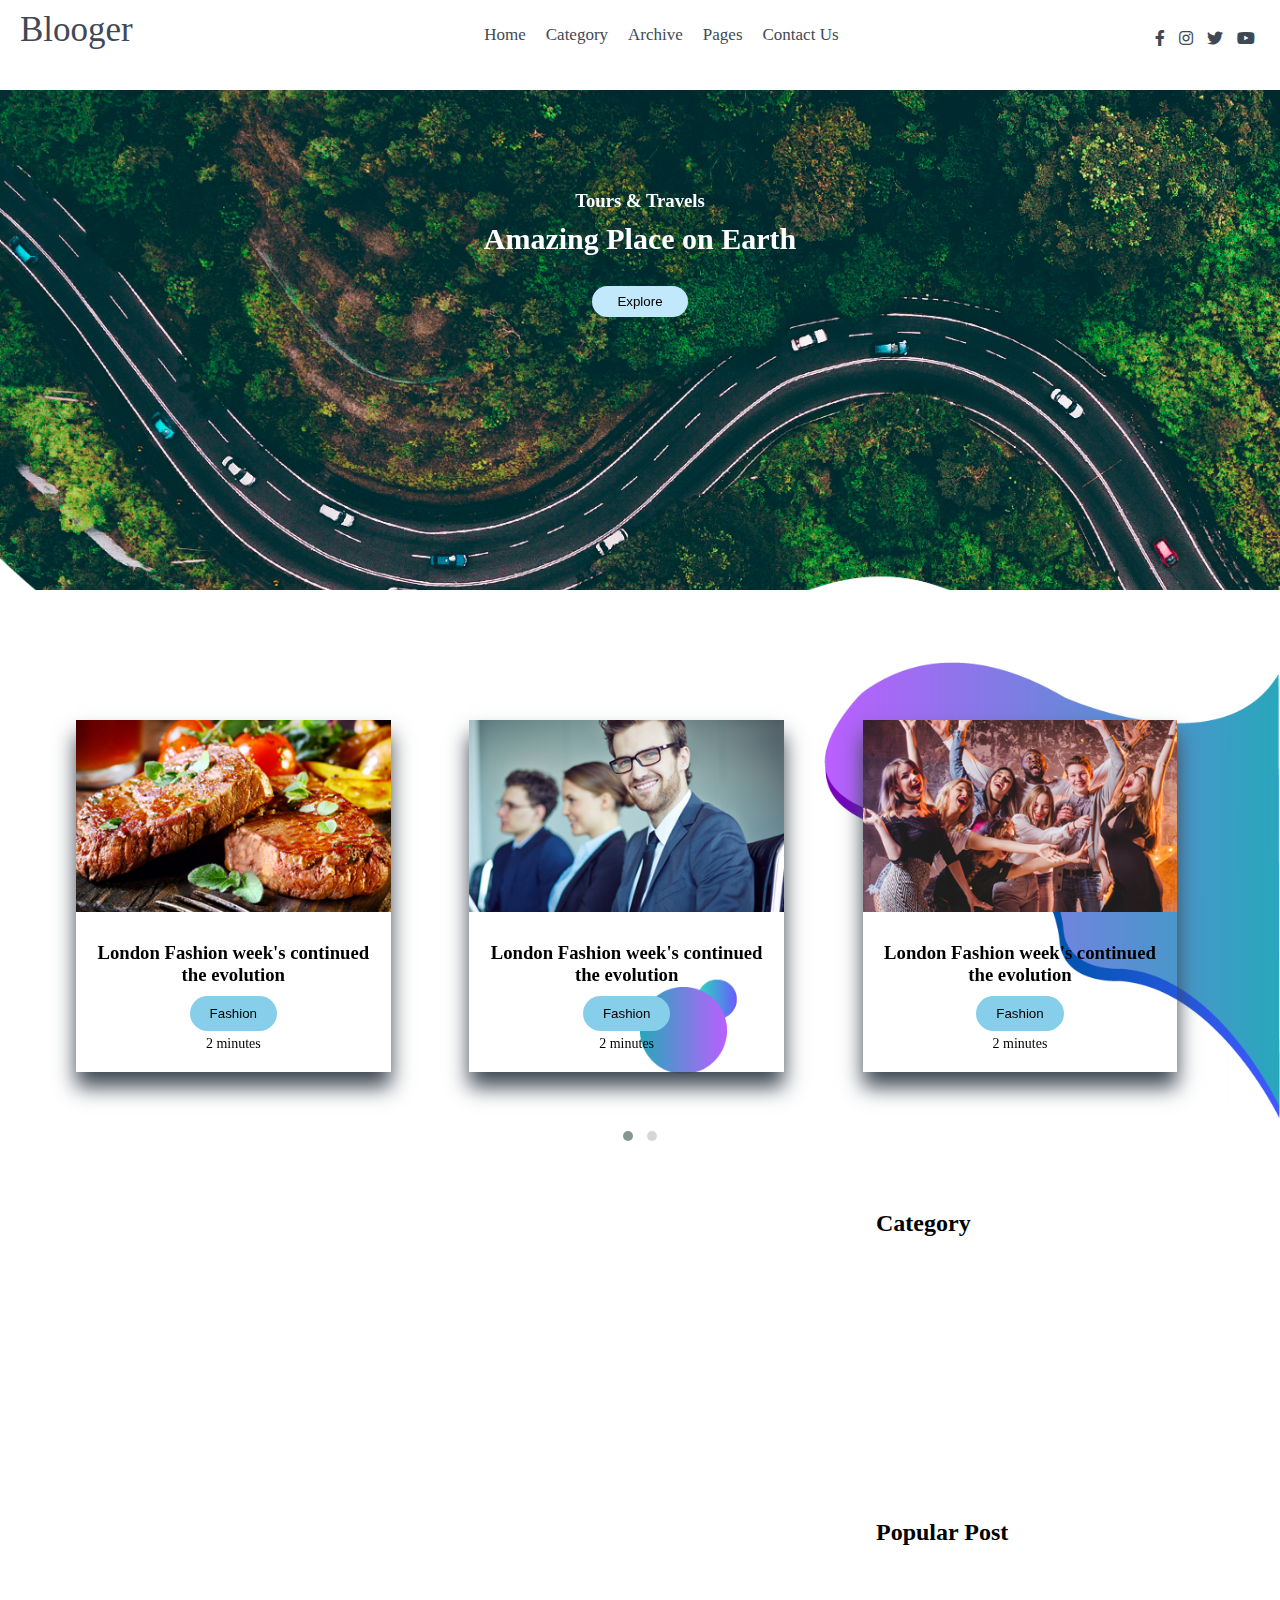
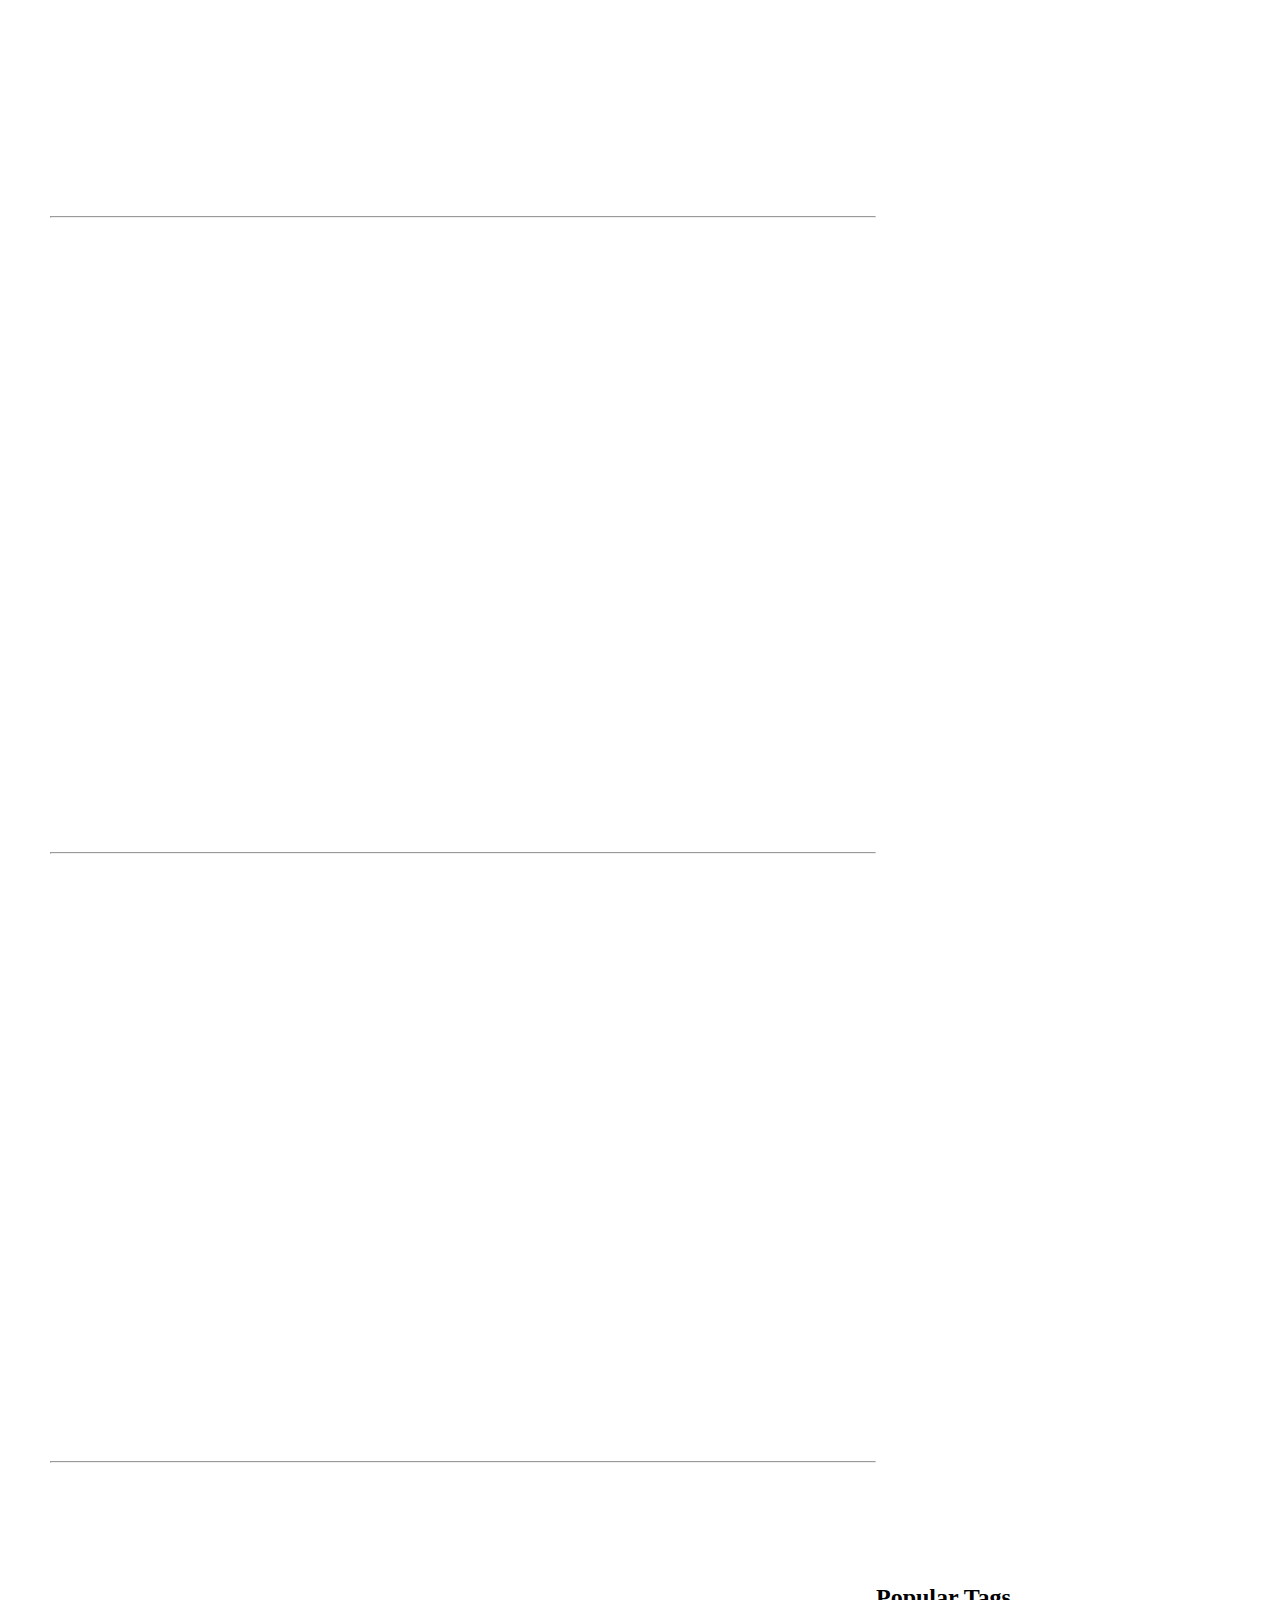
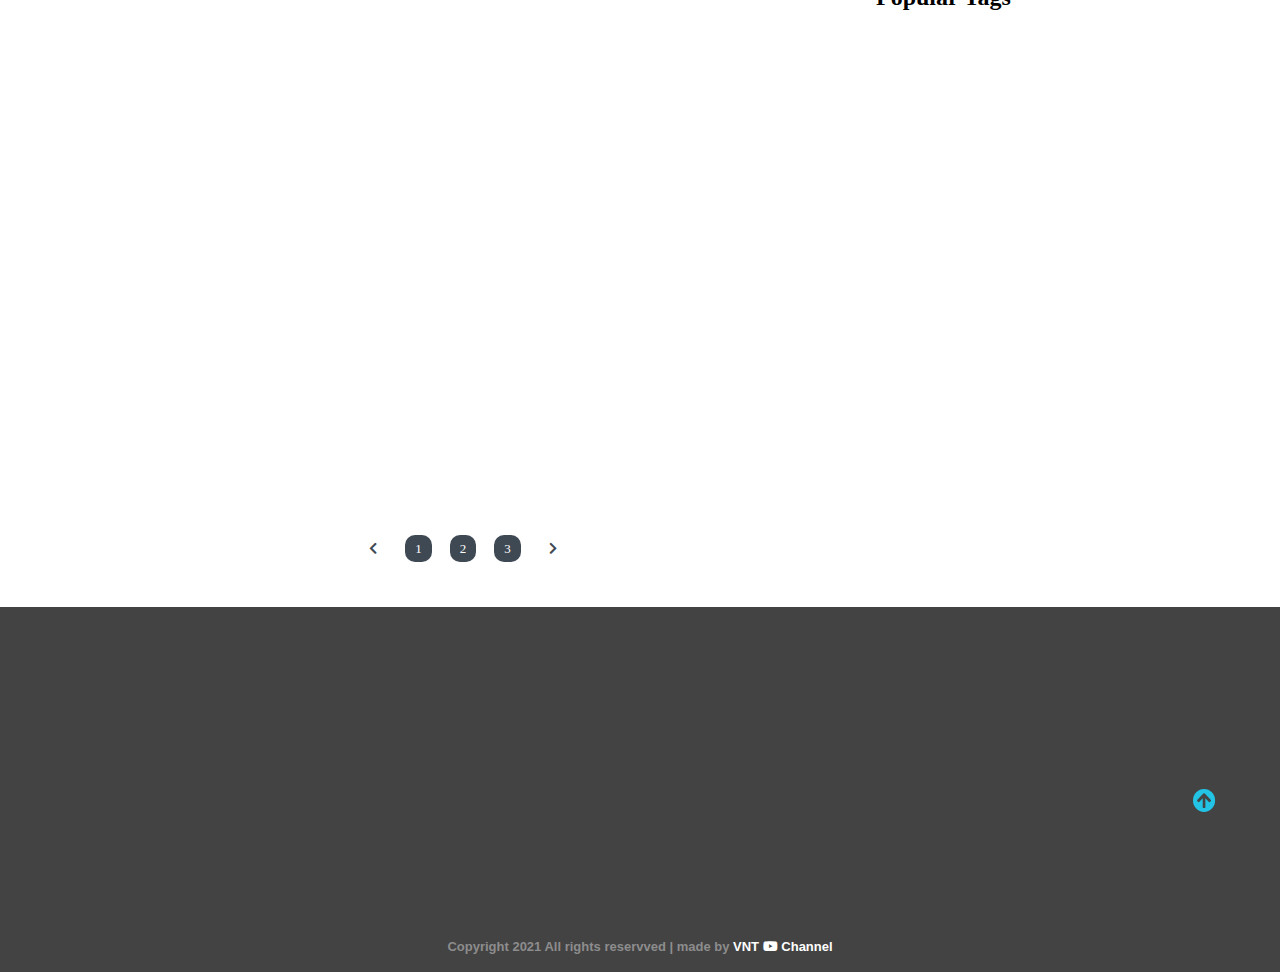
==== index.html @ fa584ba5 "Rename Blogger.html to index.html" ====
<!DOCTYPE html>
<html>
<head>
    <meta charset='utf-8'>
    <meta http-equiv='X-UA-Compatible' content='IE=edge'>
    <title>Blogger</title>
    <meta name='viewport' content='width=device-width, initial-scale=1'>

    
    <script src='https://cdnjs.cloudflare.com/ajax/libs/jquery/3.4.1/jquery.min.js'></script>
    
    <link rel="stylesheet" href="css/style.css">
    <link rel="stylesheet" href="https://cdnjs.cloudflare.com/ajax/libs/OwlCarousel2/2.3.4/assets/owl.carousel.min.css">
    <link rel="stylesheet" href=" https://cdnjs.cloudflare.com/ajax/libs/OwlCarousel2/2.3.4/assets/owl.theme.default.min.css">
   
    <link rel="stylesheet" href="https://cdnjs.cloudflare.com/ajax/libs/font-awesome/5.15.1/css/all.min.css" />
    <link rel="stylesheet" type="text/css" href="./css/responsive.css" />
    <link href="https://unpkg.com/aos@2.3.1/dist/aos.css" rel="stylesheet">
</head>
<body>

    <!----------Navigation----------->
     <nav>
        <div class="nav-menu flex-row">
            <div class="nav-brand">
                <a href="#" class="text-gray">Blooger</a>
            </div>

            <div class="toggle-collapse">
                <div class="toggle-icon">
                    <i class="fas fa-bars"></i>
                </div>
            </div>
            <div>
                <ul class="nav-items">
                    <li class="nav-link">
                        <a href="#">Home</a>
                    </li>

                    <li class="nav-link">
                        <a href="#">Category</a>
                    </li>

                    <li class="nav-link">
                        <a href="#">Archive</a>
                    </li>

                    <li class="nav-link">
                        <a href="#">Pages</a>
                    </li>
                    <li class="nav-link">
                        <a href="#">Contact Us</a>
                    </li>
                </ul>
            </div>

            <div class="social text-gray">
                <a href="#"><i class="fab fa-facebook-f"></i></a>
                <a href="#"><i class="fab fa-instagram"></i></a>
                <a href="#"><i class="fab fa-twitter"></i></a>
                <a href="#"><i class="fab fa-youtube"></i></a>
            </div>
        </div>
     </nav>

     <!-----------Site Title------>
     <main>
        <section class="site-title">
            <div class="site-background" data-aos="fade-up" data-aos-delay="100">
                <h3>Tours & Travels</h3>
                <h1>Amazing Place on Earth</h1>
                <button class="btn">Explore</button>
            </div>

         </section>

        <section>
                <div class="blog">
                    <div class="container">
                        <div class="owl-carousel owl-theme blog-post">
                            <div class="blog-content" data-aos="fade-right" data-aos-delay="200" >
                                <img src="assets/Blog-post/post-1.jpg" alt="post-1">
                                <div class="blog-title">
                                    <h3>London Fashion week's continued the evolution</h3>
                                    <button class="btn btn-blog">Fashion</button>
                                    <span>2 minutes</span>
                                </div>
                            </div>

                            <div class="blog-content" data-aos="fade-left" data-aos-delay="200" >
                                <img src="assets/Blog-post/post-2.jpg" alt="post-1">
                                <div class="blog-title">
                                    <h3>London Fashion week's continued the evolution</h3>
                                    <button class="btn btn-blog">Fashion</button>
                                    <span>2 minutes</span>
                                </div>
                            </div>

                            <div class="blog-content"  data-aos="fade-in" data-aos-delay="200" >
                                <img src="assets/Blog-post/post-3.jpg" alt="post-1">
                                <div class="blog-title">
                                    <h3>London Fashion week's continued the evolution</h3>
                                    <button class="btn btn-blog">Fashion</button>
                                    <span>2 minutes</span>
                                </div>
                            </div>

                            <div class="blog-content">
                                <img src="assets/Blog-post/post-4.png" alt="post-1">
                                <div class="blog-title">
                                    <h3>London Fashion week's continued the evolution</h3>
                                    <button class="btn btn-blog">Fashion</button>
                                    <span>2 minutes</span>
                                </div>
                            </div>

                            <div class="blog-content"  >
                                <img src="assets/Blog-post/post-5.png" alt="post-1">
                                <div class="blog-title">
                                    <h3>Vietnam Fashion week's continued the evolution</h3>
                                    <button class="btn btn-blog">Fashion</button>
                                    <span>2 minutes</span>
                                </div>
                            </div>
                        </div>
                    </div>
            </div>
     </section>

     <section class="container">
         <div class="site-content" >
            <div class="posts">
               <div class="post-content" data-aos="zoom-in" data-aos-delay="200" >
                   <div class="post-image">
                       <div><img src="assets/Blog-post/blog1.png" class="img" alt="blog1"></div>
                        <div class="post-infor flex-row">
                            <span><i class="fas fa-user text-gray"></i>&nbsp;&nbsp;Admin</span>
                            <span><i class="far fa-calendar-alt text-gray"></i>&nbsp; August 30,2021</span>
                            <span>2 Comments</span>
                       
                        </div>
                    </div>

                    <div class="post-title">
                        <a href="#">Why should boys have all the fun? It's the women who are making vietnam an alcohol-loving country</a>
                        <p>Lorem ipsum, dolor sit amet consectetur adipisicing elit.
                             Deleniti fugit nihil perspiciatis similique esse quas, 
                             officia molestias natus dolorem nostrum corrupti sint 
                             placeat id doloribus? Nihil sequi quaerat nulla optio?</p>
                            <button class="btn-post-btn">Read More &nbsp;<i class="fas fa-arrow-right"></i></button>
                    </div>
               </div>
               <hr>


                <div class="post-content" data-aos="zoom-in" data-aos-delay="200">
                        <div class="post-image">
                            <div><img src="assets/Blog-post/blog2.png" class="img" alt="blog1"></div>
                            <div class="post-infor flex-row">
                                <span><i class="fas fa-user text-gray"></i>&nbsp;&nbsp;Admin</span>
                                <span><i class="far fa-calendar-alt text-gray"></i>&nbsp; August 30,2021</span>
                                <span>5 Comments</span>
                            
                            </div>
                        </div>

                        <div class="post-title">
                            <a href="#">Why should boys have all the fun? It's the women who are making vietnam an alcohol-loving country</a>
                            <p>Lorem ipsum, dolor sit amet consectetur adipisicing elit.
                                Deleniti fugit nihil perspiciatis similique esse quas, 
                                officia molestias natus dolorem nostrum corrupti sint 
                                placeat id doloribus? Nihil sequi quaerat nulla optio?</p>
                                <button class="btn-post-btn">Read More &nbsp;<i class="fas fa-arrow-right"></i></button>
                        </div>
                </div>
                <hr>


                <div class="post-content" data-aos="zoom-in" data-aos-delay="200">
                    <div class="post-image">
                        <div><img src="assets/Blog-post/blog3.png" class="img" alt="blog1"></div>
                         <div class="post-infor flex-row">
                             <span><i class="fas fa-user text-gray"></i>&nbsp;&nbsp;Admin</span>
                             <span><i class="far fa-calendar-alt text-gray"></i>&nbsp; August 30,2021</span>
                             <span>9 Comments</span>
                        
                         </div>
                     </div>
 
                     <div class="post-title">
                         <a href="#">New data recording system to better analyse road accidents</a>
                         <p>Lorem ipsum, dolor sit amet consectetur adipisicing elit.
                              Deleniti fugit nihil perspiciatis similique esse quas, 
                              officia molestias natus dolorem nostrum corrupti sint 
                              placeat id doloribus? Nihil sequi quaerat nulla optio?</p>
                             <button class="btn-post-btn">Read More &nbsp;<i class="fas fa-arrow-right"></i></button>
                     </div>
                </div>
                <hr>

                <div class="post-content"data-aos="zoom-in" data-aos-delay="200">
                    <div class="post-image">
                        <div><img src="assets/Blog-post/blog4.png" class="img" alt="blog1"></div>
                         <div class="post-infor flex-row">
                             <span><i class="fas fa-user text-gray"></i>&nbsp;&nbsp;Admin</span>
                             <span><i class="far fa-calendar-alt text-gray"></i>&nbsp; August 30,2021</span>
                             <span>12 Comments</span>
                        
                         </div>
                     </div>
 
                     <div class="post-title">
                         <a href="#">Why should boys have all the fun? It's the women who are making vietnam an alcohol-loving country</a>
                         <p>Lorem ipsum, dolor sit amet consectetur adipisicing elit.
                              Deleniti fugit nihil perspiciatis similique esse quas, 
                              officia molestias natus dolorem nostrum corrupti sint 
                              placeat id doloribus? Nihil sequi quaerat nulla optio?</p>
                             <button class="btn-post-btn">Read More &nbsp;<i class="fas fa-arrow-right"></i></button>
                     </div>
                </div>
                

                <div class="pagination">
                    <a href="#"><i class="fas fa-chevron-left"></i></a>
                    <a href="#" class="pages">1</a>
                    <a href="#" class="pages">2</a>
                    <a href="#" class="pages">3</a>
                    <a href="#"><i class="fas fa-chevron-right"></i></a>
                </div>
               
            </div>

            <aside class="sidebar ">
               <div class="category" >
                   <h2>Category</h2>
                  <ul class="category-list">
                      <li class="list-items" data-aos="fade-left" data-aos-delay="100">
                          <a href="#">Software</a>
                          <span>(05)</span>
                      </li>

                      <li class="list-items"  data-aos="fade-left" data-aos-delay="200">
                        <a href="#">Technology</a>
                        <span>(02)</span>
                    </li>

                    <li class="list-items"  data-aos="fade-left" data-aos-delay="300">
                        <a href="#">Lifestyle</a>
                        <span>(07)</span>
                    </li>

                    <li class="list-items"  data-aos="fade-left" data-aos-delay="400">
                        <a href="#">Food</a>
                        <span>(08)</span>
                    </li>
                  </ul>
               </div>

               <div class="popular-post">
                   <h2>Popular Post</h2>

                    <div class="post-content" data-aos="flip-up" data-aos-delay="200" >
                            <div class="post-image">
                                <div><img src="assets/popular-post/m-blog-1.jpg" class="img" alt="blog1"></div>
                                
                            </div>
        
                            <div class="post-title">
                                <a href="#">New data recording system to better analyse road accidents</a>
                            </div>
                    </div>

                        <div class="post-content" data-aos="flip-up" data-aos-delay="300" >
                            <div class="post-image">
                                <div><img src="assets/popular-post/m-blog-2.jpg" class="img" alt="blog1"></div>
                                
                            </div>
        
                            <div class="post-title">
                                <a href="#">New data recording system to better analyse road accidents</a>
                            </div>
                    </div>

                        <div class="post-content"data-aos="flip-up" data-aos-delay="400" >
                            <div class="post-image">
                                <div><img src="assets/popular-post/m-blog-3.jpg" class="img" alt="blog1"></div>
                                
                            </div>

                            <div class="post-title">
                                <a href="#">New data recording system to better analyse road accidents</a>
                            </div>
                        </div>

                        <div class="post-content"data-aos="flip-up" data-aos-delay="500" >
                            <div class="post-image">
                                <div><img src="assets/popular-post/m-blog-4.jpg" class="img" alt="blog1"></div>
                                
                            </div>

                            <div class="post-title">
                                <a href="#">New data recording system to better analyse road accidents</a>
                            </div>
                        </div>

                        <div class="post-content"data-aos="flip-up" data-aos-delay="600" >
                            <div class="post-image">
                                <div><img src="assets/popular-post/m-blog-5.jpg" class="img" alt="blog1"></div>
                                
                            </div>

                            <div class="post-title">
                                <a href="#">New data recording system to better analyse road accidents</a>
                            </div>
                        </div>
               </div>
               
               <div class="newsletter" data-aos="fade-up" data-aos-delay="300" >
                   <h2>Newsletter</h2>
                   <div class="form-element">
                       <input type="text" class="input-element" placeholder="Email">
                       <button class="btn-form-btn">Subscribe</button>
                   </div>
               </div>

               <div class="popular-tags">
                   <h2>Popular Tags</h2>
                   <div class="tags flex-row">
                       <span class="tag"data-aos="flip-up" data-aos-delay="100" >Software</span>
                       <span class="tag"data-aos="flip-up" data-aos-delay="200" >Technology</span>
                       <span class="tag"data-aos="flip-up" data-aos-delay="300" >Travel</span>
                       <span class="tag"data-aos="flip-up" data-aos-delay="400" >Illustration</span>
                       <span class="tag"data-aos="flip-up" data-aos-delay="500" >Design</span>
                       <span class="tag" data-aos="flip-up" data-aos-delay="600" >Lifestyle</span>
                       <span class="tag"data-aos="flip-up" data-aos-delay="700" >Love</span>
                       <span class="tag" data-aos="flip-up" data-aos-delay="800" >Project</span>
                   </div>
               </div>
            </aside>
         </div>  
     </section>
    </main>


    <footer class="footer">
        <div class="container">
            <div class="aboutus"data-aos="fade-right" data-aos-delay="200" >
                <h2>About us</h2>
                <p>Lorem ipsum dolor sit, amet consectetur adipisicing elit. Illum fuga, veritatis quod pariatur aspernatur ducimus. Aliquam similique beatae quam. Modi dolor itaque odio suscipit labore pariatur 
                    quo perferendis numquam quaerat.</p>
            </div>
            <div class="news-letter"data-aos="fade-right" data-aos-delay="200" >
                <h2>Newsletter</h2>
                <p>Stay update with our latest</p>
                <div class="form">
                    <input type="text" placeholder="Email">
                    <span><i class="fas fa-chevron-right"></i></span>
                </div>
            </div>
            <div class="instagram"data-aos="fade-left" data-aos-delay="200" >
                <h2>Instagram</h2>
                <div class="flex-row">
                    <img src="assets/instagram/thumb-card3.png" alt="insta1"> 
                    <img src="assets/instagram/thumb-card4.png" alt="insta2">
                    <img src="assets/instagram/thumb-card5.png" alt="insta3">

                </div>

                <div class="flex-row"data-aos="fade-right" data-aos-delay="200" >
                    <img src="assets/instagram/thumb-card6.png" alt="insta4"> 
                    <img src="assets/instagram/thumb-card7.png" alt="insta5">
                    <img src="assets/instagram/thumb-card8.png" alt="insta6">

                </div>
            </div>
            <div class="follow"data-aos="fade-left" data-aos-delay="200" >
                <h2>Follow us</h2>
                <p>Let us be Social</p>
                <div>
                    <i class="fab fa-facebook-f"></i>
                    <i class="fab fa-twitter"></i>
                    <i class="fab fa-instagram"></i>
                    <i class="fab fa-youtube"></i>
                    
                </div>
            </div>
        </div>

        <div class="rights ">
            <h4 class="text-gray">
                Copyright 2021 All rights reservved | made by
                <a href="https://www.youtube.com/" target="_black">VNT <i class="fab fa-youtube"></i> Channel</a>
            </h4>
        </div>

        <div class="move-up">
            <span><i class="fas fa-arrow-circle-up"></i></span>
        </div>

    </footer>
    <script src="js/Main.js"></script>
    <script src="https://unpkg.com/aos@2.3.1/dist/aos.js"></script>
    <script src="https://cdnjs.cloudflare.com/ajax/libs/OwlCarousel2/2.3.4/owl.carousel.min.js"></script>
</body>
</html>
---- css/style.css ----
body{
    margin: 0px;
    padding: 0px;
    box-sizing: border-box;
    overflow-x: hidden;
}
a{
    text-decoration: none;
    color: #3f4954;
}

nav{
    padding-bottom: 20px;
    padding: 0px 20px;
    height: 0rem;
    min-height: 10vh;
    overflow: hidden;
    transition: height 1s ease-in-out;
}
.flex-row{
    display: flex;
    flex-direction: row;
    flex-wrap: wrap;

}
 
 nav .nav-menu{
     justify-content: space-between;
 }
  .nav-brand a{
     padding: 10px 0px;
     display: block;
    font-size: 35px;
 }

 nav .toggle-collapse{
     position: absolute;
     top: 0%;
     width: 90%;
     cursor: pointer;
     display: none;
 }
 nav .toggle-collapse .toggle-icon{
     display: flex;
     justify-content: flex-end;
     padding: 25px 0px;
 }
 nav .toggle-collapse .toggle-icon i{
     font-size: 25px;
     color: red;
 }
 .collapse{
     height: 30rem;
 }
 ul{
     list-style-type: none;
 }
nav .nav-items {
    display: flex;
    margin: 0px;
}
nav .nav-items .nav-link{
    padding: 25px 10px;
    font-size: 17px;
    position: relative;
  
}
nav .nav-items .nav-link :hover{
   color: tomato;
}


nav .social{
    padding: 25px 0px;
}
nav .social i{
    padding: 5px;
   
}

nav .social i:hover{
    color: #0abde3;
}


main .site-title{
    background: url(../assets/Background-image.png);
    background-size: cover;
    height: 500px;
    display: flex;
    justify-content: center;
}

.site-background{
    padding-top: 90px;
    text-align: center;
    color: #FFF;

}
.site-title h1, h3{
    margin: 10px;
}
.site-background h1{
   font-size: 30px;
}
main .site-title .btn{
    background-color: #c2e9fb;
    margin-top: 20px;
    border: none;
    border-radius: 20px;
    padding: 8px 25px;

    cursor: pointer;
}
main .site-title .btn:hover{
    background-color: transparent;
    border:1px solid white;
    color: white;
}

main .blog{
    background: url('../assets/Abract01.png');
    background-repeat: no-repeat;
    background-position: right;
    width: 100%;
    background-size: 50%;
    height: 600px;
   
}
main .container{
    margin: 0px 50px;
}
main .blog .blog-post{
    padding-top: 100px;
}

main .blog .blog-content{
    width: 80%;
    text-align: center;
    margin: 30px 25px;
    display: flex;
    flex-direction: column;
    box-shadow: 0 15px 20px #3f4954;
}
main .blog .blog-title{
    padding: 20px 0px;
}

main .blog-content .btn-blog{

    padding:10px 20px;
    border: none;
    border-radius: 20px;
    background:skyblue ;
}

main .blog-content  span{
    display: block;
    padding-top: 5px;
    font-size: 14px;
}

main .site-content{
   display: grid;
   grid-template-columns: 70% 30%;
}
main .post-content{
    width: 100%;
    
}
.post-infor {
    color: #3f4954;
    font-size: 15px;
}
main .site-content .post-content> .post-image, .post-title{
    position: relative;
    padding: 10px 20px;
}
main .site-content .post-content> .post-image .post-infor{
    background-color: #c2e9fb;
    padding: 8px;
    position: absolute;
    bottom: 0%;
    left: 230px;
    border-radius: 20px;
}

main .site-content .post-content>.post-image>div{
    overflow: hidden;
}

main .site-content .post-content> .post-image .img{
    width: 100%;
    transition: all 1s ease;
}
main .site-content .post-content> .post-image .img:hover{
    transform: scale(1.3);
}
main .site-content .post-content> .post-image .post-infor span{
    margin: 6px;
}
main .site-content .post-content .post-title a{
    font-size: 25px;
    font-weight: 900;
}

main .post-title .btn-post-btn{
    background-color: #c2e9fb;
    border: none;
    padding: 8px 10px ;
}
main .post-title p{
    color: #848484;
    
}
.site-content .pagination{
    justify-content: center;
    color: #3f4954;
    margin:50px 0 ;
    text-align: center;
}
.site-content .pagination a{
    margin: 7px;
   padding: 6px 10px ;
    border-radius: 10px;
    font-size: 13px;
    
}
.site-content .pagination .pages{
    background-color:#3f4954;
    color: white;
}

.site-content> .sidebar .category-list .list-items{
  
    background-color: #c2e9fb;
    border-radius: 15px;
    padding: 10px 20px;
    margin: 10px 0px;
    width: 70%;
    display: flex;
    justify-content: space-between;
}
.site-content> .sidebar .category-list .list-items a{
    font-size: 16px;
    color: black;
}
.site-content .sidebar .popular-post h2{
    padding-top: 60px;
}
.site-content .sidebar .popular-post .post-content{
    padding: 10px 0;
}

.site-content .sidebar .popular-post .post-content .post-title a{
    font-size: 17px;
}
.newsletter{
    padding-top: 60px;
}

.newsletter .form-element{
    padding: 10px 20px;

}

.newsletter .form-element .input-element{
    width: 80%;
    height: 25px;
    padding: 3px 5px;
    font-size: 13px;
}
.newsletter .form-element .btn-form-btn{
    width: 84%;
    background-color: #c2e9fb;
    margin-top: 10px;
    padding: 10px 5px ;
    border: none;
  
}
.popular-tags{
    padding-top: 60px;
}
.tags .tag{
    background-color: #c2e9fb;
    padding: 6px 13px;
    font-size: 14px;
    margin: 6px 10px;
    border-radius: 20px;

}
.footer{
    background-color: #2E2E2E;
    height: 100%;
    position: relative;
    opacity: 0.9;
    color: #FFF;
}
.footer .container{
    display: grid;
    grid-template-columns: 25% 25% 25% 25%;
    margin-left: 35px;
}
.footer .container .aboutus{
    flex-grow: 1;
    flex-basis: 0;
    padding: 3rem 0.9rem;
}
.footer .container .aboutus p{
    color:gray;
    font-size: 14px;
}

.footer .container .follow{
    flex-grow: 1;
    flex-basis: 0;
    padding: 3rem 0.9rem;
}
.footer .container .follow p{
    color: gray;
    font-size: 14px;
}
.footer .container .follow div i{
    padding: 5px;
}
.footer .container .news-letter{
    flex-grow: 1;
    flex-basis: 0;
    padding: 3rem 0.9rem;
}
.footer .container .news-letter p{
    color: gray;
    font-size: 15px;
}
.news-letter .form {
    background-color: black;
    display: inline-block;
}

.rights{
    justify-content: center;
    color: gray;
    font-size: 13px;
    display: flex;
    font-family: sans-serif;
}
.rights .text-gray a {
    color: white;
    
}

.news-letter .form  input{
    padding: 7px 10px;
    border: none;
    background: transparent;
    color: white;
    font-size: 13px;
    width: 74%;
}
.form  span{
    background-color: #c2e9fb;
    padding:7px 10px ;
    cursor: pointer;
    color: black;
}
.footer .container .instagram{
    flex-grow: 1;
    flex-basis: 0;
    padding: 3rem 0.9rem;
}

.footer .instagram .flex-row img{
    display: inline-block;
    width: 25%;
    height: 50%;
    margin: 0.3rem 0.4rem;
}

.move-up{
    position: absolute;
    top: 50%;
    right: 5%;
}
.move-up span{
    color: #0abde3;
    font-size: 23px;
}
.move-up span:hover{
    color: #FFF;
    cursor: pointer;
}
---- css/responsive.css ----
@media(max-width:1130px){
    .site-content .post-content > .post-image .post-infor{
        left: 20px !important;
        bottom: 12px !important;
        border-radius: 0% !important;
    }
    .footer .container{
        grid-template-columns: repeat(2,1fr);
    }
   
}


@media(max-width:750px)
{
    nav .nav-menu {
        flex-direction: column;
        
    }
    nav .nav-items{
        flex-direction: column;
    }
    nav .toggle-collapse{
        display: initial;
    }

    main .site-content{
        grid-template-columns: 100%;
        padding-bottom: 50px;

    }

    .footer .container{
        grid-template-columns: repeat(1,1fr);
    }
    .footer .container .news-letter{
        padding-top: 0px;
    }

    .footer .container .instagram{
        padding-top: 0px;
    }
    .footer .container .follow{
        padding-top: 0px;
    }
} 
@media(max-width:520px){
   .site-content .post-content> .post-image .post-infor{
       display: none;
   }
   .footer .container>div{
       padding: 1rem 0.9rem!important;
   }
}
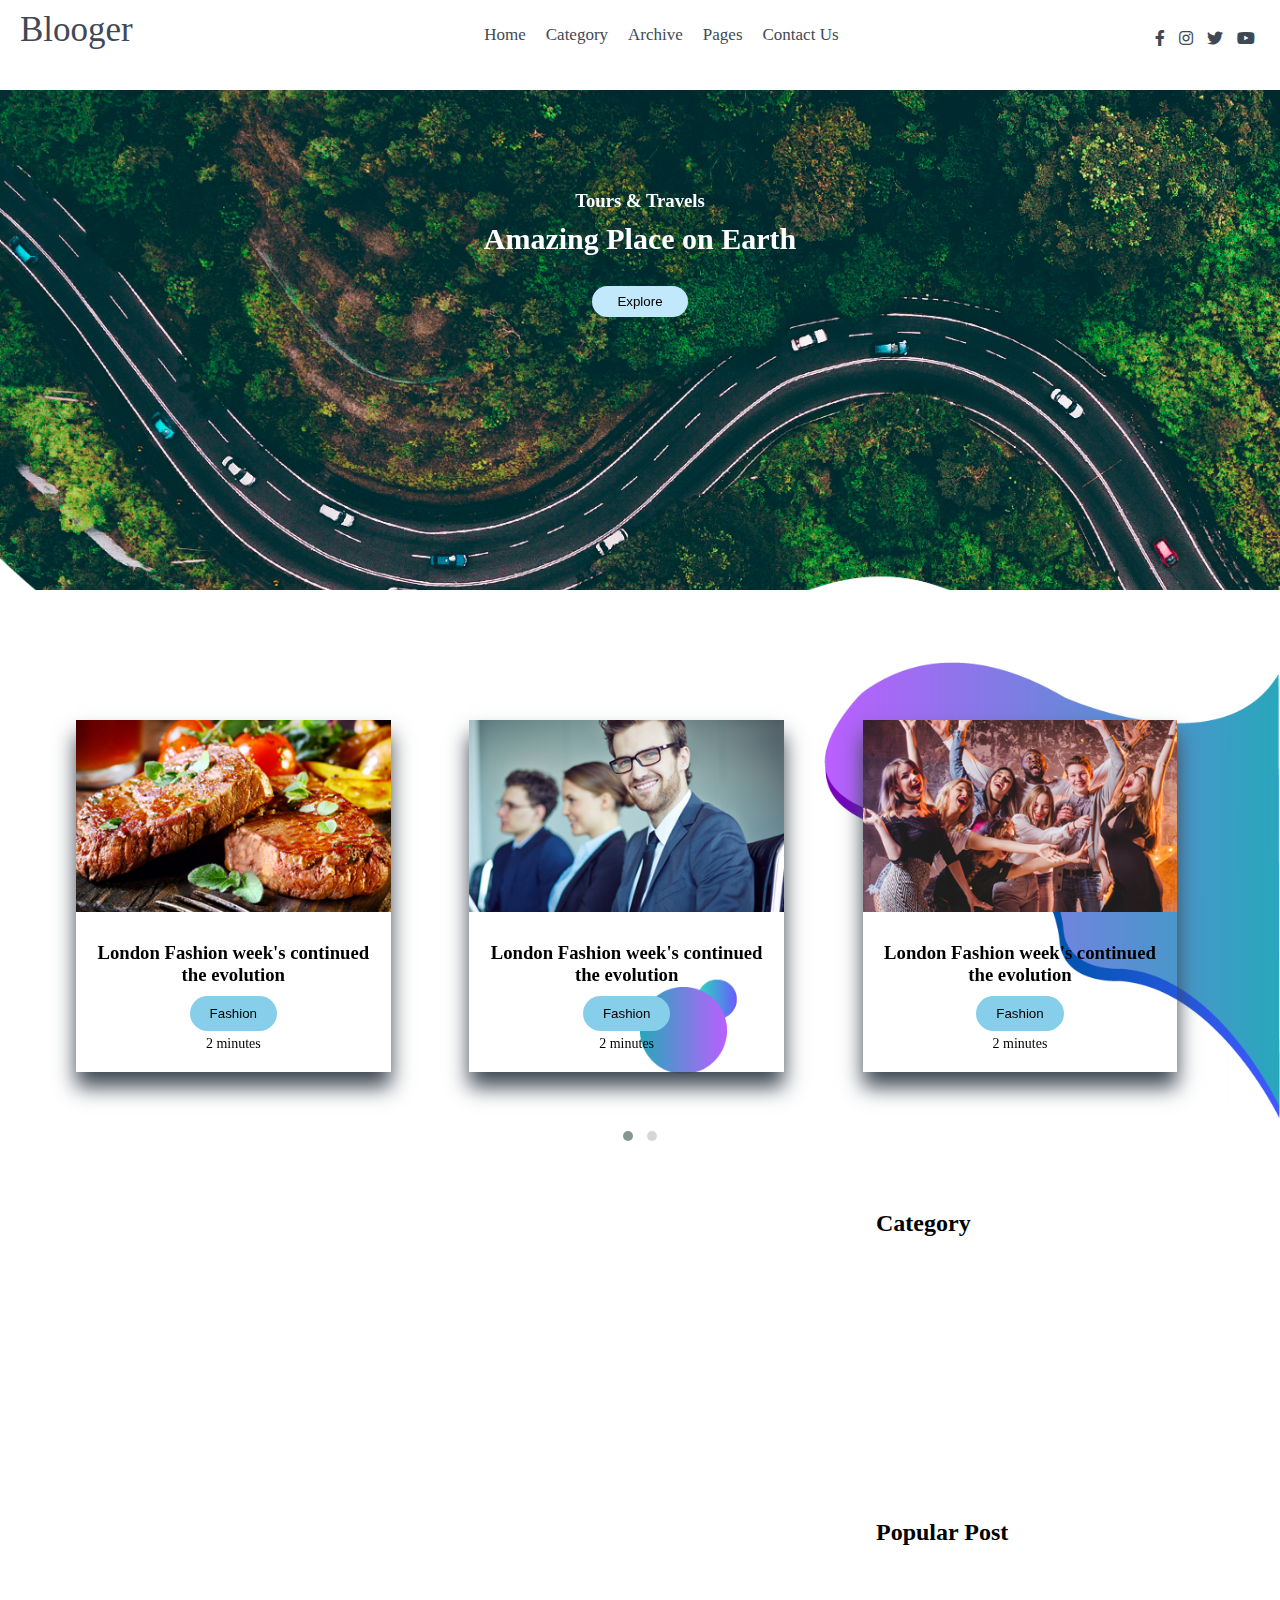
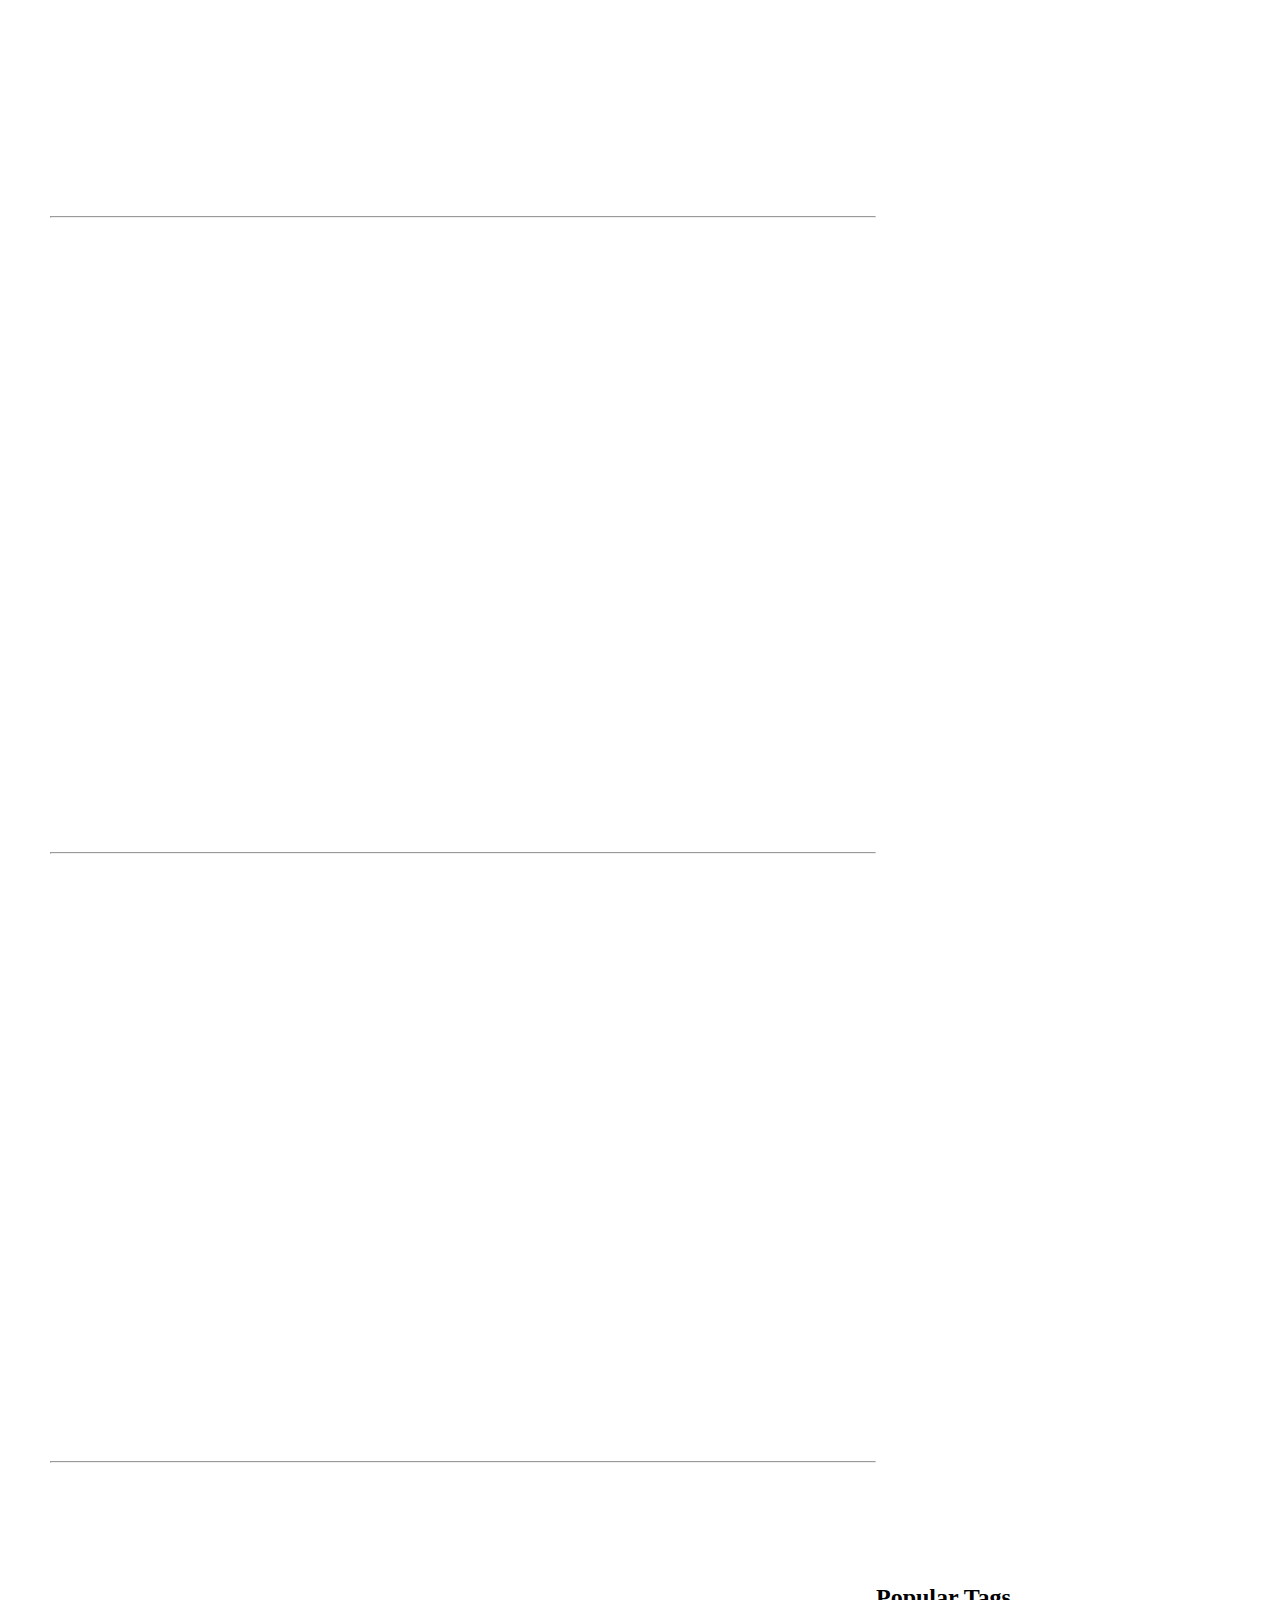
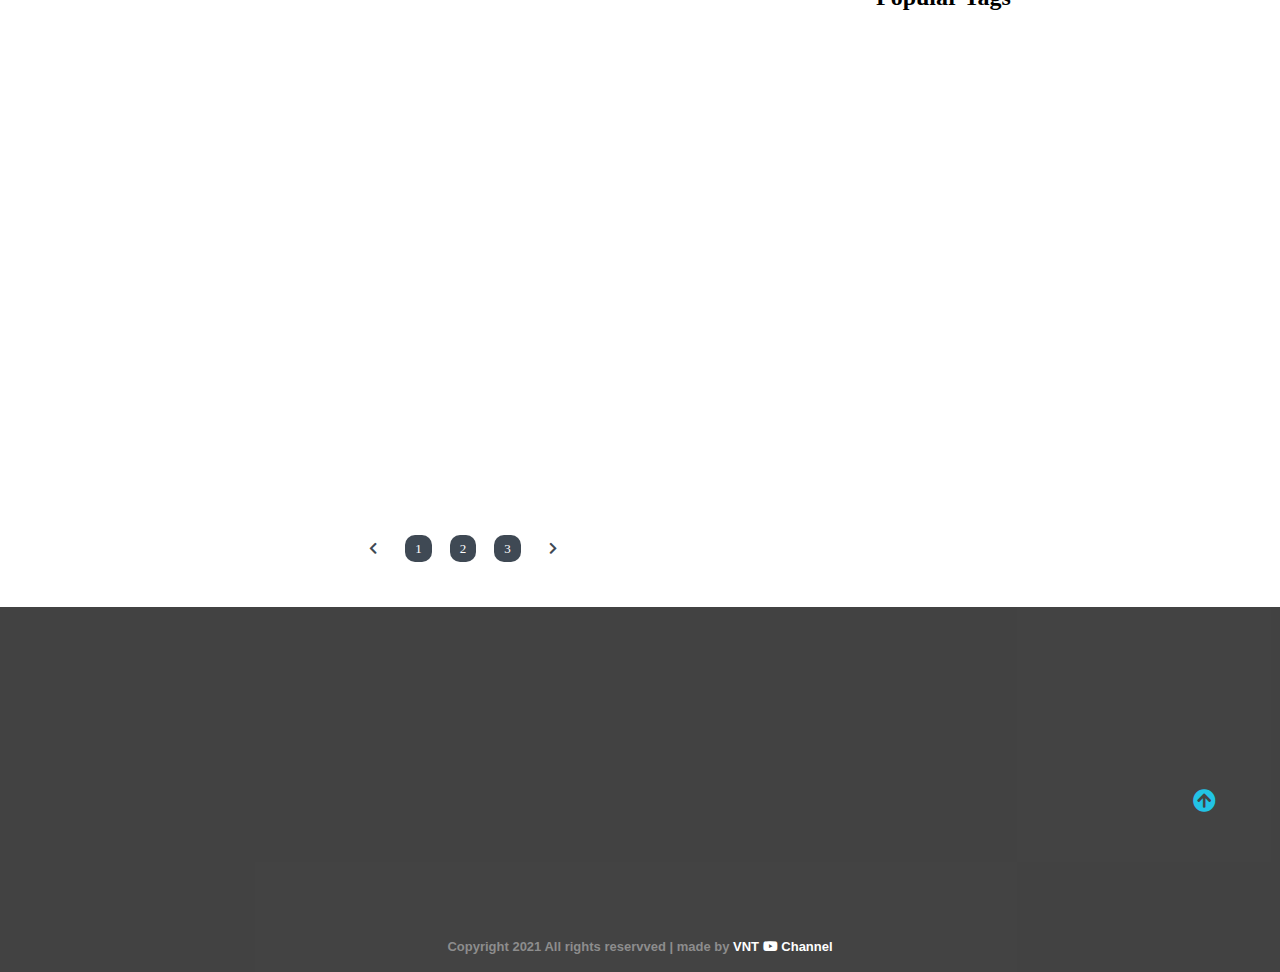
==== commit bd01bbf4: "Update index.html" ====
--- a/index.html
+++ b/index.html
@@ -234,22 +234,22 @@
                <div class="category" >
                    <h2>Category</h2>
                   <ul class="category-list">
-                      <li class="list-items" data-aos="fade-left" data-aos-delay="100">
+                      <li class="list-items" data-aos="fade-right" data-aos-delay="100">
                           <a href="#">Software</a>
                           <span>(05)</span>
                       </li>
 
-                      <li class="list-items"  data-aos="fade-left" data-aos-delay="200">
+                      <li class="list-items"  data-aos="fade-right" data-aos-delay="200">
                         <a href="#">Technology</a>
                         <span>(02)</span>
                     </li>
 
-                    <li class="list-items"  data-aos="fade-left" data-aos-delay="300">
+                    <li class="list-items"  data-aos="fade-right" data-aos-delay="300">
                         <a href="#">Lifestyle</a>
                         <span>(07)</span>
                     </li>
 
-                    <li class="list-items"  data-aos="fade-left" data-aos-delay="400">
+                    <li class="list-items"  data-aos="fade-right" data-aos-delay="400">
                         <a href="#">Food</a>
                         <span>(08)</span>
                     </li>
@@ -357,7 +357,7 @@
                     <span><i class="fas fa-chevron-right"></i></span>
                 </div>
             </div>
-            <div class="instagram"data-aos="fade-left" data-aos-delay="200" >
+            <div class="instagram"data-aos="fade-right" data-aos-delay="200" >
                 <h2>Instagram</h2>
                 <div class="flex-row">
                     <img src="assets/instagram/thumb-card3.png" alt="insta1"> 
@@ -373,7 +373,7 @@
 
                 </div>
             </div>
-            <div class="follow"data-aos="fade-left" data-aos-delay="200" >
+            <div class="follow"data-aos="fade-right" data-aos-delay="200" >
                 <h2>Follow us</h2>
                 <p>Let us be Social</p>
                 <div>
